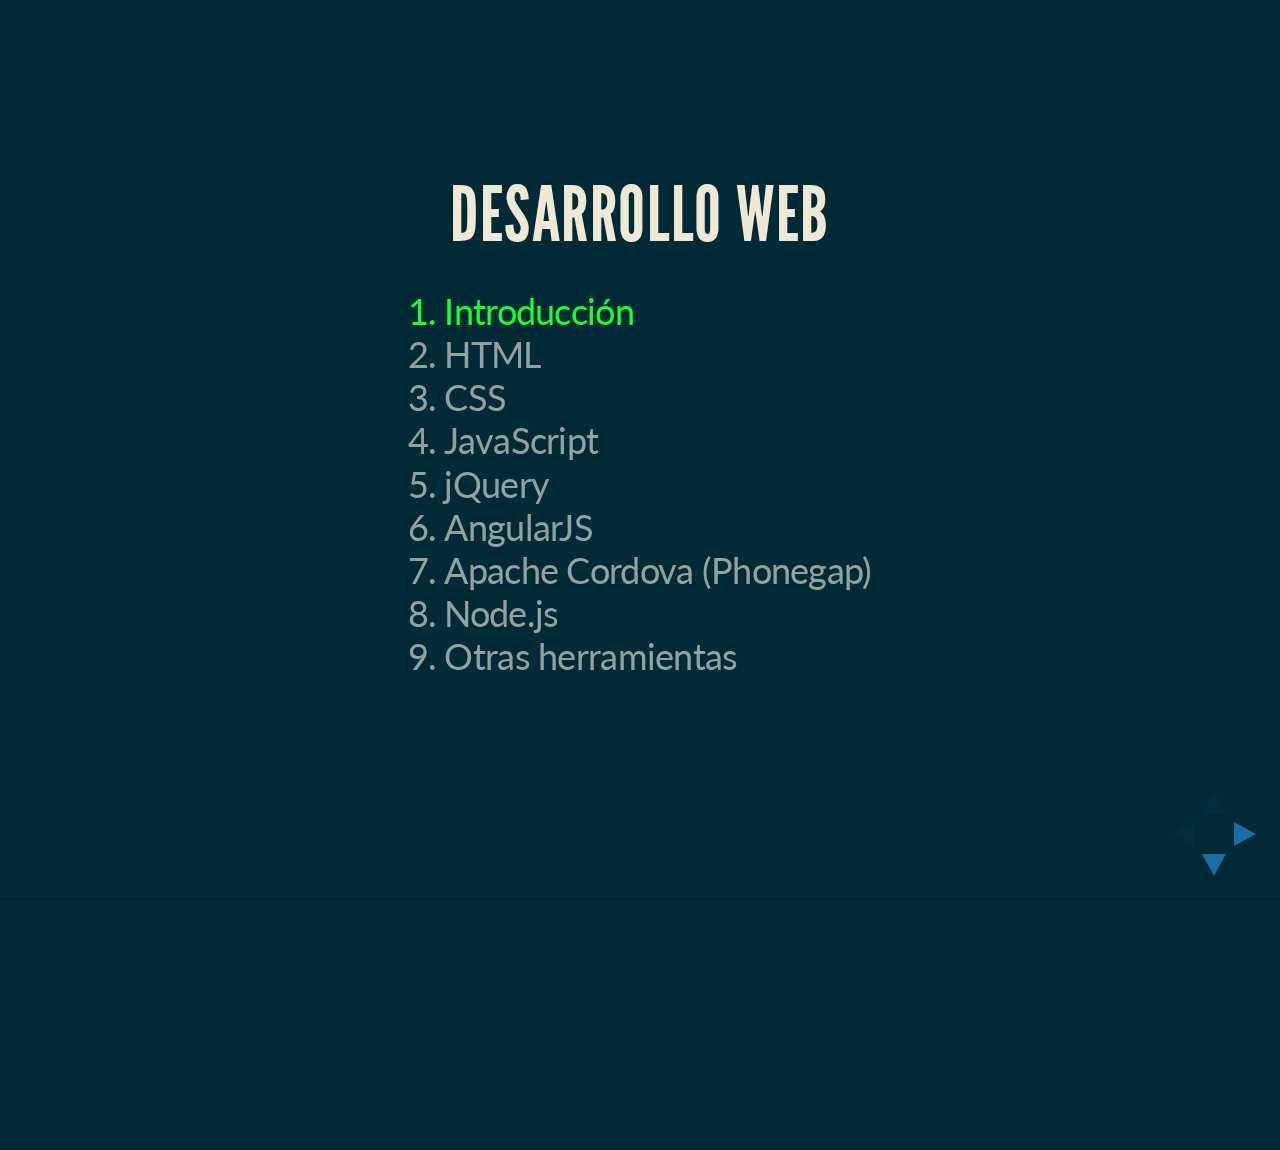
==== ppt/index.html @ 05250c0b "Commit inicial." ====
<!doctype html>
<html lang="en">

	<head>
		<meta charset="utf-8">

		<title>Desarrollo Web</title>

		<meta name="description" content="A framework for easily creating beautiful presentations using HTML">
		<meta name="author" content="Hakim El Hattab">

		<meta name="apple-mobile-Web-app-capable" content="yes" />
		<meta name="apple-mobile-Web-app-status-bar-style" content="black-translucent" />

		<meta name="viewport" content="width=device-width, initial-scale=1.0, maximum-scale=1.0, user-scalable=no">

		<link rel="stylesheet" href="css/reveal.min.css">
		<link rel="stylesheet" href="css/theme/moon.css" id="theme">

		<!-- For syntax highlighting -->
		<link rel="stylesheet" href="lib/css/zenburn.css">

		<link rel="stylesheet" href="css/main.css">
		<!-- If the query includes 'print-pdf', include the PDF print sheet -->
		<script>
			if( window.location.search.match( /print-pdf/gi ) ) {
				var link = document.createElement( 'link' );
				link.rel = 'stylesheet';
				link.type = 'text/css';
				link.href = 'css/print/pdf.css';
				document.getElementsByTagName( 'head' )[0].appendChild( link );
			}
		</script>

		<!--[if lt IE 9]>
		<script src="lib/js/html5shiv.js"></script>
		<![endif]-->
	</head>

	<body>

		<div class="reveal">

			<!-- Any section element inside of this container is displayed as a slide -->
			<div class="slides">
				<section>
					<section>
						<h2>Desarrollo Web</h2>
						<ol>
							<li class="green">Introducción</li>
							<li>HTML</li>
							<li>CSS</li>
							<li>JavaScript</li>
							<li>jQuery</li>
							<li>AngularJS</li>
							<li>Apache Cordova (Phonegap)</li>
							<li>Node.js</li>
							<li>Otras herramientas</li>
						</ol>
					</section>

					<section>
						<h2>Introducción</h2>

						<div class="diagram">
							<div class="diagram-left">
								<div class="row fragment roll-in" data-fragment-index="0">
									<h3 class="vertical-center" style="width: 30%; float: left;">FrontEnd</h3>

									<div class="row-container" style="width: 70%;">
										<img src="img/html.png">
										<span class="vertical-center">+</span> 
										<img src="img/css.png">
										<span class="vertical-center">+</span>
										<img src="img/javascript.png">
									</div>
								</div>

								<div class="row fragment roll-in" data-fragment-index="2">
									<div class="row-container" style="width: 100%;">
										<span class="vertical-center separator">
											Comunicación HTTP
										</span>
									</div>
								</div>

								<div class="row double fragment roll-in" data-fragment-index="1">
									<h3 class="vertical-center" style="width: 30%; float: left;">BackEnd</h3>

									<div style="width: 70%; height: 100%; float: left;">
										<div class="row-container">
											<img src="img/php.png">
											<span class="vertical-center">+</span> 
											<img src="img/java.png">
											<span class="vertical-center">+</span> 
											<img src="img/net.png">
										</div>

										<div class="row-container">
											<img src="img/mysql.png">
											<span class="vertical-center">+</span> 
											<img src="img/oracle.png">
											<span class="vertical-center">+</span> 
											<img src="img/sqlserver.png">
										</div>
									</div>
								</div>
							</div>
						</div>
					</section>
				</section>

				<section>
					<section>
						<h2>Desarrollo Web</h2>
						<ol>
							<li>Introducción</li>
							<li class="green">HTML</li>
							<li>CSS</li>
							<li>JavaScript</li>
							<li>jQuery</li>
							<li>AngularJS</li>
							<li>Apache Cordova (Phonegap)</li>
							<li>Node.js</li>
							<li>Otras herramientas</li>
						</ol>
					</section>

					<section>
						<img src="img/html.png" alt="HTML">
					</section>

					<section>
						<h2>HTML</h2>

						<p>Es la estructura de la página Web.</p>
						
						<pre>
							<code data-trim style="font-size: 18px; margin-top: 20px;">
&lt;!DOCTYPE html>
&lt;html>
	&lt;head>
		&lt;title>Titulo de la página&lt;/title>
	&lt;/head>

	&lt;body>
		&lt;!-- Un comentario -->
		&lt;div>
			&lt;p>Un párrafo.&lt;p>
		&lt;/div>
	&lt;/body>
&lt;/html>
							</code>
						</pre>
					</section>
				</section>

				<section>
					<section>
						<h2>Desarrollo Web</h2>
						<ol>
							<li>Introducción</li>
							<li>HTML</li>
							<li class="green">CSS</li>
							<li>JavaScript</li>
							<li>jQuery</li>
							<li>AngularJS</li>
							<li>Apache Cordova (Phonegap)</li>
							<li>Node.js</li>
							<li>Otras herramientas</li>
						</ol>
					</section>

					<section>
						<img src="img/css.png" alt="HTML">
					</section>
				</section>

				<section>
					<section>
						<h2>Desarrollo Web</h2>
						<ol>
							<li>Introducción</li>
							<li>HTML</li>
							<li>CSS</li>
							<li class="green">JavaScript</li>
							<li>jQuery</li>
							<li>AngularJS</li>
							<li>Apache Cordova (Phonegap)</li>
							<li>Node.js</li>
							<li>Otras herramientas</li>
						</ol>
					</section>

					<section>
						<img src="img/javascript.png" alt="HTML">
					</section>
				</section>

				<section>
					<section>
						<h2>Desarrollo Web</h2>
						<ol>
							<li>Introducción</li>
							<li>HTML</li>
							<li>CSS</li>
							<li>JavaScript</li>
							<li class="green">jQuery</li>
							<li>AngularJS</li>
							<li>Apache Cordova (Phonegap)</li>
							<li>Node.js</li>
							<li>Otras herramientas</li>
						</ol>
					</section>

					<section>
						<img src="img/jquery.png" alt="HTML">
						<hr />
						<a href="http://www.jquery.com">http://www.jquery.com</a>
					</section>
				</section>

				<section>
					<section>
						<h2>Desarrollo Web</h2>
						<ol>
							<li>Introducción</li>
							<li>HTML</li>
							<li>CSS</li>
							<li>JavaScript</li>
							<li>jQuery</li>
							<li class="green">AngularJS</li>
							<li>Apache Cordova (Phonegap)</li>
							<li>Node.js</li>
							<li>Otras herramientas</li>
						</ol>
					</section>

					<section>
						<img src="img/angularjs.png" alt="HTML">
						<hr />
						<a href="http://www.angularjs.org">http://www.angularjs.org</a>
					</section>
				</section>

				<section>
					<section>
						<h2>Desarrollo Web</h2>
						<ol>
							<li>Introducción</li>
							<li>HTML</li>
							<li>CSS</li>
							<li>JavaScript</li>
							<li>jQuery</li>
							<li>AngularJS</li>
							<li class="green">Apache Cordova (Phonegap)</li>
							<li>Node.js</li>
							<li>Otras herramientas</li>
						</ol>
					</section>

					<section>
						<img src="img/cordova.png" alt="HTML">
						<hr />
						<a href="http://cordova.apache.org">http://cordova.apache.org</a>
					</section>
				</section>

				<section>
					<section>
						<h2>Desarrollo Web</h2>
						<ol>
							<li>Introducción</li>
							<li>HTML</li>
							<li>CSS</li>
							<li>JavaScript</li>
							<li>jQuery</li>
							<li>AngularJS</li>
							<li>Apache Cordova (Phonegap)</li>
							<li class="green">Node.js</li>
							<li>Otras herramientas</li>
						</ol>
					</section>

					<section>
						<img src="img/nodejs.png" alt="Node.js">
						<hr />
						<a href="http://www.nodejs.org">http://www.nodejs.org</a>
					</section>
				</section>

				<section>
					<section>
						<h2>Desarrollo Web</h2>
						<ol>
							<li>Introducción</li>
							<li>HTML</li>
							<li>CSS</li>
							<li>JavaScript</li>
							<li>jQuery</li>
							<li>AngularJS</li>
							<li>Apache Cordova (Phonegap)</li>
							<li>Node.js</li>
							<li class="green">Otras herramientas</li>
						</ol>
					</section>

					<section>
						<img src="img/html.png" alt="HTML">
					</section>
				</section>



				<section>
					<h1>Reveal.js</h1>
					<h3>HTML Presentations Made Easy</h3>
					<p>
						<small>Created by <a href="http://hakim.se">Hakim El Hattab</a> / <a href="http://twitter.com/hakimel">@hakimel</a></small>
					</p>
				</section>

				<section>
					<h2>Heads Up</h2>
					<p>
						reveal.js is a framework for easily creating beautiful presentations using HTML. You'll need a browser with
						support for CSS 3D transforms to see it in its full glory.
					</p>

					<aside class="notes">
						Oh hey, these are some notes. They'll be hidden in your presentation, but you can see them if you open the speaker notes window (hit 's' on your keyboard).
					</aside>
				</section>

				<!-- Example of nested vertical slides -->
				<section>
					<section>
						<h2>Vertical Slides</h2>
						<p>
							Slides can be nested inside of other slides,
							try pressing <a href="#" class="navigate-down">down</a>.
						</p>
						<a href="#" class="image navigate-down">
							<img width="178" height="238" src="https://s3.amazonaws.com/hakim-static/reveal-js/arrow.png" alt="Down arrow">
						</a>
					</section>
					<section>
						<h2>Basement Level 1</h2>
						<p>Press down or up to navigate.</p>
					</section>
					<section>
						<h2>Basement Level 2</h2>
						<p>Cornify</p>
						<a class="test" href="http://cornify.com">
							<img width="280" height="326" src="https://s3.amazonaws.com/hakim-static/reveal-js/cornify.gif" alt="Unicorn">
						</a>
					</section>
					<section>
						<h2>Basement Level 3</h2>
						<p>That's it, time to go back up.</p>
						<a href="#/2" class="image">
							<img width="178" height="238" src="https://s3.amazonaws.com/hakim-static/reveal-js/arrow.png" alt="Up arrow" style="-Webkit-transform: rotate(180deg);">
						</a>
					</section>
				</section>

				<section>
					<h2>Slides</h2>
					<p>
						Not a coder? No problem. There's a fully-featured visual editor for authoring these, try it out at <a href="http://slid.es" target="_blank">http://slid.es</a>.
					</p>
				</section>

				<section>
					<h2>Point of View</h2>
					<p>
						Press <strong>ESC</strong> to enter the slide overview.
					</p>
					<p>
						Hold down alt and click on any element to zoom in on it using <a href="http://lab.hakim.se/zoom-js">zoom.js</a>. Alt + click anywhere to zoom back out.
					</p>
				</section>

				<section>
					<h2>Works in Mobile Safari</h2>
					<p>
						Try it out! You can swipe through the slides and pinch your way to the overview.
					</p>
				</section>

				<section>
					<h2>Marvelous Unordered List</h2>
					<ul>
						<li>No order here</li>
						<li>Or here</li>
						<li>Or here</li>
						<li>Or here</li>
					</ul>
				</section>

				<section>
					<h2>Fantastic Ordered List</h2>
					<ol>
						<li>One is smaller than...</li>
						<li>Two is smaller than...</li>
						<li>Three!</li>
					</ol>
				</section>

				<section data-markdown>
					<script type="text/template">
						## Markdown support

						For those of you who like that sort of thing. Instructions and a bit more info available [here](https://github.com/hakimel/reveal.js#markdown).

						```
						<section data-markdown>
						  ## Markdown support

						  For those of you who like that sort of thing.
						  Instructions and a bit more info available [here](https://github.com/hakimel/reveal.js#markdown).
						</section>
						```
					</script>
				</section>

				<section id="transitions">
					<h2>Transition Styles</h2>
					<p>
						You can select from different transitions, like: <br>
						<a href="?transition=cube#/transitions">Cube</a> -
						<a href="?transition=page#/transitions">Page</a> -
						<a href="?transition=concave#/transitions">Concave</a> -
						<a href="?transition=zoom#/transitions">Zoom</a> -
						<a href="?transition=linear#/transitions">Linear</a> -
						<a href="?transition=fade#/transitions">Fade</a> -
						<a href="?transition=none#/transitions">None</a> -
						<a href="?#/transitions">Default</a>
					</p>
				</section>

				<section id="themes">
					<h2>Themes</h2>
					<p>
						Reveal.js comes with a few themes built in: <br>
						<a href="?#/themes">Default</a> -
						<a href="?theme=sky#/themes">Sky</a> -
						<a href="?theme=beige#/themes">Beige</a> -
						<a href="?theme=simple#/themes">Simple</a> -
						<a href="?theme=serif#/themes">Serif</a> -
						<a href="?theme=night#/themes">Night</a> <br>
						<a href="?theme=moon#/themes">Moon</a> -
						<a href="?theme=solarized#/themes">Solarized</a>
					</p>
					<p>
						<small>
							* Theme demos are loaded after the presentation which leads to flicker. In production you should load your theme in the <code>&lt;head&gt;</code> using a <code>&lt;link&gt;</code>.
						</small>
					</p>
				</section>

				<section>
					<h2>Global State</h2>
					<p>
						Set <code>data-state="something"</code> on a slide and <code>"something"</code>
						will be added as a class to the document element when the slide is open. This lets you
						apply broader style changes, like switching the background.
					</p>
				</section>

				<section data-state="customevent">
					<h2>Custom Events</h2>
					<p>
						Additionally custom events can be triggered on a per slide basis by binding to the <code>data-state</code> name.
					</p>
					<pre><code data-trim contenteditable style="font-size: 18px; margin-top: 20px;">
Reveal.addEventListener( 'customevent', function() {
	console.log( '"customevent" has fired' );
} );
					</code></pre>
				</section>

				<section>
					<section data-background="#007777">
						<h2>Slide Backgrounds</h2>
						<p>
							Set <code>data-background="#007777"</code> on a slide to change the full page background to the given color. All CSS color formats are supported.
						</p>
						<a href="#" class="image navigate-down">
							<img width="178" height="238" src="https://s3.amazonaws.com/hakim-static/reveal-js/arrow.png" alt="Down arrow">
						</a>
					</section>
					<section data-background="https://s3.amazonaws.com/hakim-static/reveal-js/arrow.png">
						<h2>Image Backgrounds</h2>
						<pre><code>&lt;section data-background="image.png"&gt;</code></pre>
					</section>
					<section data-background="https://s3.amazonaws.com/hakim-static/reveal-js/arrow.png" data-background-repeat="repeat" data-background-size="100px">
						<h2>Repeated Image Backgrounds</h2>
						<pre><code style="word-wrap: break-word;">&lt;section data-background="image.png" data-background-repeat="repeat" data-background-size="100px"&gt;</code></pre>
					</section>
				</section>

				<section data-transition="linear" data-background="#4d7e65" data-background-transition="slide">
					<h2>Background Transitions</h2>
					<p>
						Pass reveal.js the <code>backgroundTransition: 'slide'</code> config argument to make backgrounds slide rather than fade.
					</p>
				</section>

				<section data-transition="linear" data-background="#8c4738" data-background-transition="slide">
					<h2>Background Transition Override</h2>
					<p>
						You can override background transitions per slide by using <code>data-background-transition="slide"</code>.
					</p>
				</section>

				<section>
					<h2>Clever Quotes</h2>
					<p>
						These guys come in two forms, inline: <q cite="http://searchservervirtualization.techtarget.com/definition/Our-Favorite-Technology-Quotations">
						&ldquo;The nice thing about standards is that there are so many to choose from&rdquo;</q> and block:
					</p>
					<blockquote cite="http://searchservervirtualization.techtarget.com/definition/Our-Favorite-Technology-Quotations">
						&ldquo;For years there has been a theory that millions of monkeys typing at random on millions of typewriters would
						reproduce the entire works of Shakespeare. The Internet has proven this theory to be untrue.&rdquo;
					</blockquote>
				</section>

				<section>
					<h2>Pretty Code</h2>
					<pre><code data-trim contenteditable>
function linkify( selector ) {
  if( supports3DTransforms ) {

    var nodes = document.querySelectorAll( selector );

    for( var i = 0, len = nodes.length; i &lt; len; i++ ) {
      var node = nodes[i];

      if( !node.className ) {
        node.className += ' roll';
      }
    }
  }
}
					</code></pre>
					<p>Courtesy of <a href="http://softwaremaniacs.org/soft/highlight/en/description/">highlight.js</a>.</p>
				</section>

				<section>
					<h2>Intergalactic Interconnections</h2>
					<p>
						You can link between slides internally,
						<a href="#/2/3">like this</a>.
					</p>
				</section>

				<section>
					<section id="fragments">
						<h2>Fragmented Views</h2>
						<p>Hit the next arrow...</p>
						<p class="fragment">... to step through ...</p>
						<ol>
							<li class="fragment"><code>any type</code></li>
							<li class="fragment"><em>of view</em></li>
							<li class="fragment"><strong>fragments</strong></li>
						</ol>

						<aside class="notes">
							This slide has fragments which are also stepped through in the notes window.
						</aside>
					</section>
					<section>
						<h2>Fragment Styles</h2>
						<p>There's a few styles of fragments, like:</p>
						<p class="fragment grow">grow</p>
						<p class="fragment shrink">shrink</p>
						<p class="fragment roll-in">roll-in</p>
						<p class="fragment fade-out">fade-out</p>
						<p class="fragment highlight-red">highlight-red</p>
						<p class="fragment highlight-green">highlight-green</p>
						<p class="fragment highlight-blue">highlight-blue</p>
						<p class="fragment current-visible">current-visible</p>
						<p class="fragment highlight-current-blue">highlight-current-blue</p>
					</section>
				</section>

				<section>
					<h2>Spectacular image!</h2>
					<a class="image" href="http://lab.hakim.se/meny/" target="_blank">
						<img width="320" height="299" src="http://s3.amazonaws.com/hakim-static/portfolio/images/meny.png" alt="Meny">
					</a>
				</section>

				<section>
					<h2>Export to PDF</h2>
					<p>Presentations can be <a href="https://github.com/hakimel/reveal.js#pdf-export">exported to PDF</a>, below is an example that's been uploaded to SlideShare.</p>
					<iframe id="slideshare" src="http://www.slideshare.net/slideshow/embed_code/13872948" width="455" height="356" style="margin:0;overflow:hidden;border:1px solid #CCC;border-width:1px 1px 0;margin-bottom:5px" allowfullscreen> </iframe>
					<script>
						document.getElementById('slideshare').attributeName = 'allowfullscreen';
					</script>
				</section>

				<section>
					<h2>Take a Moment</h2>
					<p>
						Press b or period on your keyboard to enter the 'paused' mode. This mode is helpful when you want to take distracting slides off the screen
						during a presentation.
					</p>
				</section>

				<section>
					<h2>Stellar Links</h2>
					<ul>
						<li><a href="http://slid.es">Try the online editor</a></li>
						<li><a href="https://github.com/hakimel/reveal.js">Source code on GitHub</a></li>
						<li><a href="http://twitter.com/hakimel">Follow me on Twitter</a></li>
					</ul>
				</section>

				<section>
					<h1>THE END</h1>
					<h3>BY Hakim El Hattab / hakim.se</h3>
				</section>

			</div>

		</div>

		<script src="lib/js/head.min.js"></script>
		<script src="js/reveal.min.js"></script>

		<script>

			// Full list of configuration options available here:
			// https://github.com/hakimel/reveal.js#configuration
			Reveal.initialize({
				controls: true,
				progress: true,
				history: true,
				center: true,

				theme: Reveal.getQueryHash().theme, // available themes are in /css/theme
				transition: Reveal.getQueryHash().transition || 'default', // default/cube/page/concave/zoom/linear/fade/none

				// Parallax scrolling
				// parallaxBackgroundImage: 'https://s3.amazonaws.com/hakim-static/reveal-js/reveal-parallax-1.jpg',
				// parallaxBackgroundSize: '2100px 900px',

				// Optional libraries used to extend on reveal.js
				dependencies: [
					{ src: 'lib/js/classList.js', condition: function() { return !document.body.classList; } },
					{ src: 'plugin/markdown/marked.js', condition: function() { return !!document.querySelector( '[data-markdown]' ); } },
					{ src: 'plugin/markdown/markdown.js', condition: function() { return !!document.querySelector( '[data-markdown]' ); } },
					{ src: 'plugin/highlight/highlight.js', async: true, callback: function() { hljs.initHighlightingOnLoad(); } },
					{ src: 'plugin/zoom-js/zoom.js', async: true, condition: function() { return !!document.body.classList; } },
					{ src: 'plugin/notes/notes.js', async: true, condition: function() { return !!document.body.classList; } }
				]
			});

		</script>

	</body>
</html>
---- ppt/css/theme/moon.css ----
@import url(https://fonts.googleapis.com/css?family=Lato:400,700,400italic,700italic);
/**
 * Solarized Dark theme for reveal.js.
 * Author: Achim Staebler
 */
@font-face {
  font-family: 'League Gothic';
  src: url("../../lib/font/league_gothic-webfont.eot");
  src: url("../../lib/font/league_gothic-webfont.eot?#iefix") format("embedded-opentype"), url("../../lib/font/league_gothic-webfont.woff") format("woff"), url("../../lib/font/league_gothic-webfont.ttf") format("truetype"), url("../../lib/font/league_gothic-webfont.svg#LeagueGothicRegular") format("svg");
  font-weight: normal;
  font-style: normal; }

/**
 * Solarized colors by Ethan Schoonover
 */
html * {
  color-profile: sRGB;
  rendering-intent: auto; }

/*********************************************
 * GLOBAL STYLES
 *********************************************/
body {
  background: #002b36;
  background-color: #002b36; }

.reveal {
  font-family: "Lato", sans-serif;
  font-size: 36px;
  font-weight: normal;
  letter-spacing: -0.02em;
  color: #93a1a1; }

::selection {
  color: white;
  background: #d33682;
  text-shadow: none; }

/*********************************************
 * HEADERS
 *********************************************/
.reveal h1,
.reveal h2,
.reveal h3,
.reveal h4,
.reveal h5,
.reveal h6 {
  margin: 0 0 20px 0;
  color: #eee8d5;
  font-family: "League Gothic", Impact, sans-serif;
  line-height: 0.9em;
  letter-spacing: 0.02em;
  text-transform: uppercase;
  text-shadow: none; }

.reveal h1 {
  text-shadow: 0px 0px 6px rgba(0, 0, 0, 0.2); }

/*********************************************
 * LINKS
 *********************************************/
.reveal a:not(.image) {
  color: #268bd2;
  text-decoration: none;
  -webkit-transition: color .15s ease;
  -moz-transition: color .15s ease;
  -ms-transition: color .15s ease;
  -o-transition: color .15s ease;
  transition: color .15s ease; }

.reveal a:not(.image):hover {
  color: #78b9e6;
  text-shadow: none;
  border: none; }

.reveal .roll span:after {
  color: #fff;
  background: #1a6091; }

/*********************************************
 * IMAGES
 *********************************************/
.reveal section img {
  margin: 15px 0px;
  background: rgba(255, 255, 255, 0.12);
  border: 4px solid #93a1a1;
  box-shadow: 0 0 10px rgba(0, 0, 0, 0.15);
  -webkit-transition: all .2s linear;
  -moz-transition: all .2s linear;
  -ms-transition: all .2s linear;
  -o-transition: all .2s linear;
  transition: all .2s linear; }

.reveal a:hover img {
  background: rgba(255, 255, 255, 0.2);
  border-color: #268bd2;
  box-shadow: 0 0 20px rgba(0, 0, 0, 0.55); }

/*********************************************
 * NAVIGATION CONTROLS
 *********************************************/
.reveal .controls div.navigate-left,
.reveal .controls div.navigate-left.enabled {
  border-right-color: #268bd2; }

.reveal .controls div.navigate-right,
.reveal .controls div.navigate-right.enabled {
  border-left-color: #268bd2; }

.reveal .controls div.navigate-up,
.reveal .controls div.navigate-up.enabled {
  border-bottom-color: #268bd2; }

.reveal .controls div.navigate-down,
.reveal .controls div.navigate-down.enabled {
  border-top-color: #268bd2; }

.reveal .controls div.navigate-left.enabled:hover {
  border-right-color: #78b9e6; }

.reveal .controls div.navigate-right.enabled:hover {
  border-left-color: #78b9e6; }

.reveal .controls div.navigate-up.enabled:hover {
  border-bottom-color: #78b9e6; }

.reveal .controls div.navigate-down.enabled:hover {
  border-top-color: #78b9e6; }

/*********************************************
 * PROGRESS BAR
 *********************************************/
.reveal .progress {
  background: rgba(0, 0, 0, 0.2); }

.reveal .progress span {
  background: #268bd2;
  -webkit-transition: width 800ms cubic-bezier(0.26, 0.86, 0.44, 0.985);
  -moz-transition: width 800ms cubic-bezier(0.26, 0.86, 0.44, 0.985);
  -ms-transition: width 800ms cubic-bezier(0.26, 0.86, 0.44, 0.985);
  -o-transition: width 800ms cubic-bezier(0.26, 0.86, 0.44, 0.985);
  transition: width 800ms cubic-bezier(0.26, 0.86, 0.44, 0.985); }

/*********************************************
 * SLIDE NUMBER
 *********************************************/
.reveal .slide-number {
  color: #268bd2; }
---- ppt/lib/css/zenburn.css ----
/*

Zenburn style from voldmar.ru (c) Vladimir Epifanov <voldmar@voldmar.ru>
based on dark.css by Ivan Sagalaev

*/

pre code {
  display: block; padding: 0.5em;
  background: #3F3F3F;
  color: #DCDCDC;
}

pre .keyword,
pre .tag,
pre .css .class,
pre .css .id,
pre .lisp .title,
pre .nginx .title,
pre .request,
pre .status,
pre .clojure .attribute {
  color: #E3CEAB;
}

pre .django .template_tag,
pre .django .variable,
pre .django .filter .argument {
  color: #DCDCDC;
}

pre .number,
pre .date {
  color: #8CD0D3;
}

pre .dos .envvar,
pre .dos .stream,
pre .variable,
pre .apache .sqbracket {
  color: #EFDCBC;
}

pre .dos .flow,
pre .diff .change,
pre .python .exception,
pre .python .built_in,
pre .literal,
pre .tex .special {
  color: #EFEFAF;
}

pre .diff .chunk,
pre .subst {
  color: #8F8F8F;
}

pre .dos .keyword,
pre .python .decorator,
pre .title,
pre .haskell .type,
pre .diff .header,
pre .ruby .class .parent,
pre .apache .tag,
pre .nginx .built_in,
pre .tex .command,
pre .prompt {
    color: #efef8f;
}

pre .dos .winutils,
pre .ruby .symbol,
pre .ruby .symbol .string,
pre .ruby .string {
  color: #DCA3A3;
}

pre .diff .deletion,
pre .string,
pre .tag .value,
pre .preprocessor,
pre .built_in,
pre .sql .aggregate,
pre .javadoc,
pre .smalltalk .class,
pre .smalltalk .localvars,
pre .smalltalk .array,
pre .css .rules .value,
pre .attr_selector,
pre .pseudo,
pre .apache .cbracket,
pre .tex .formula {
  color: #CC9393;
}

pre .shebang,
pre .diff .addition,
pre .comment,
pre .java .annotation,
pre .template_comment,
pre .pi,
pre .doctype {
  color: #7F9F7F;
}

pre .coffeescript .javascript,
pre .javascript .xml,
pre .tex .formula,
pre .xml .javascript,
pre .xml .vbscript,
pre .xml .css,
pre .xml .cdata {
  opacity: 0.5;
}
---- ppt/css/main.css ----
.reveal section h2 {
  padding-bottom: 20px;
}

.red {
  color: #ff2c2d
}
.green {
  color: #17ff2e;
}
.blue {
  color: #1b91ff;
}

.reveal section img {
  background: 0;
  border: 0;
  box-shadow: 0 0 0;
  -webkit-transition: all .2s linear;
  -moz-transition: all .2s linear;
  -ms-transition: all .2s linear;
  -o-transition: all .2s linear;
  transition: all .2s linear;
}

.vertical-center {
  height: auto !important;
  position: relative;
  top: 50%;
  transform: translateY(-50%);
  -webkit-transform: translateY(-50%);
}

.diagram {
  width: 100%;
  height: 600px;
}

.diagram > * {
  height: 100%;
  float: left;
}

.diagram-left {
  width: 100%;
}

.row {
  height: 20%;
  padding: 1.5% 0 !important;
  clear: both;
}

.row.double {
  height: 40%;
}

.row-container {
  width: 100%;
  height: 100%;
  display: inline-block;
}

.row.double .row-container {
  height: 50%;
}

.row-container > * {
  height: 100%;
  float: left;
}

.row-container:last-child {
  float: none;
}

.row * {
  margin: 0 !important;
}

.row span {
  padding: 0 25px;
}

.row-container .separator {
  width: 100%;
  padding: 15px 0;
  border-top: 3px dashed white;
  border-bottom: 3px dashed white;
}

.diagram-right {
  width: 40%;
}
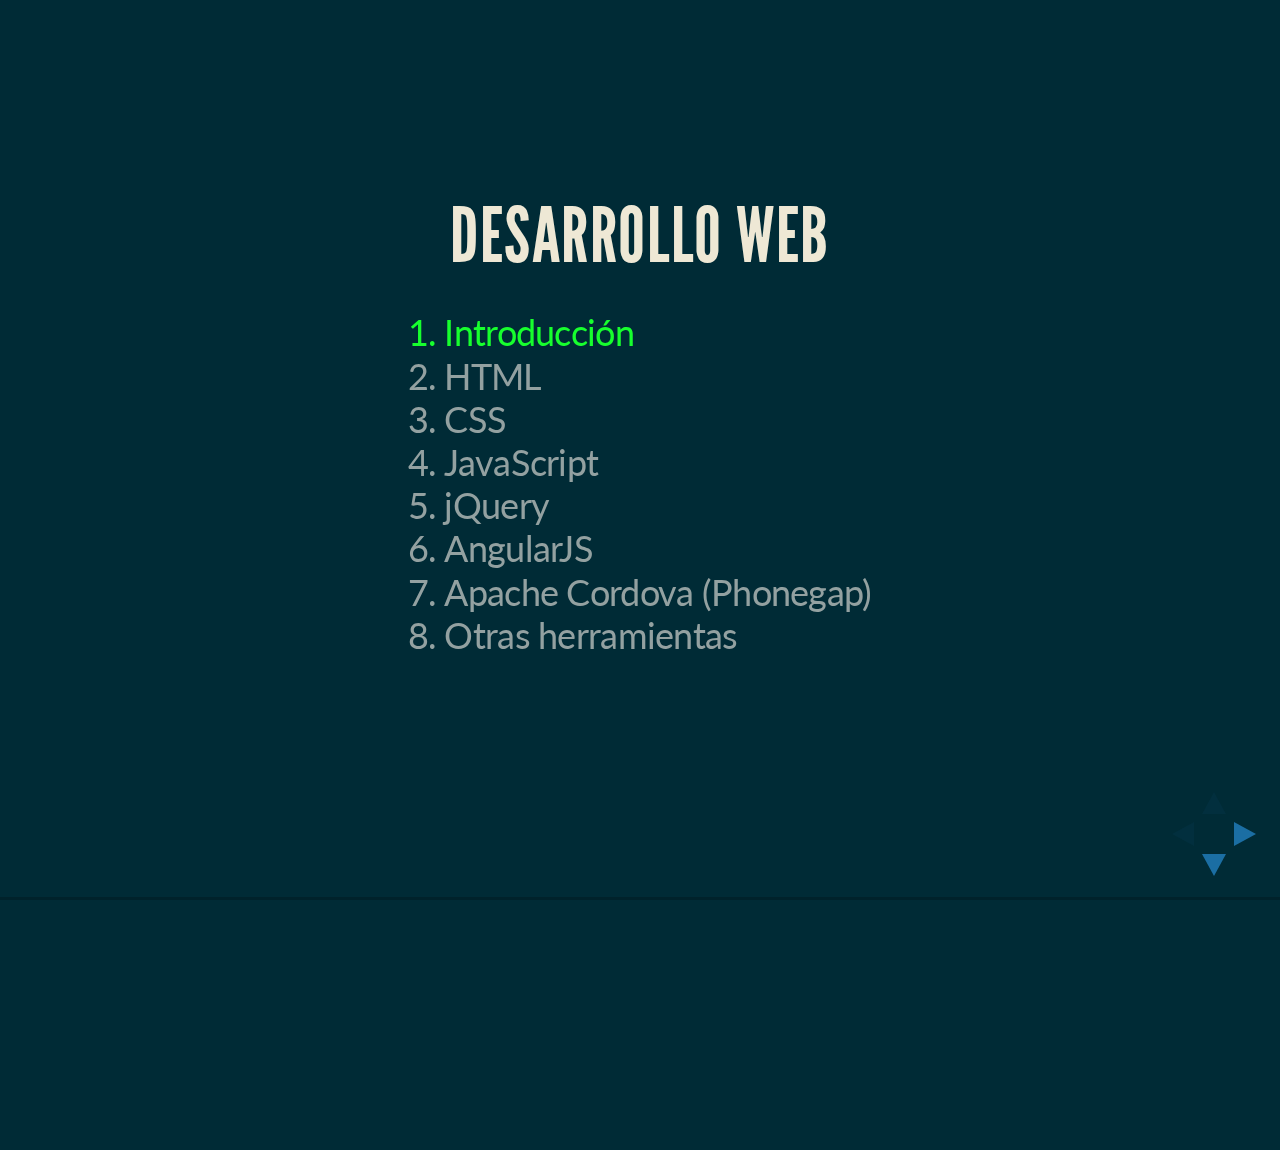
==== commit e5a73be6: "Actualizada la presentación, agregados slides en HTML / CSS / JS." ====
--- a/ppt/index.html
+++ b/ppt/index.html
@@ -54,7 +54,6 @@
 							<li>jQuery</li>
 							<li>AngularJS</li>
 							<li>Apache Cordova (Phonegap)</li>
-							<li>Node.js</li>
 							<li>Otras herramientas</li>
 						</ol>
 					</section>
@@ -121,7 +120,6 @@
 							<li>jQuery</li>
 							<li>AngularJS</li>
 							<li>Apache Cordova (Phonegap)</li>
-							<li>Node.js</li>
 							<li>Otras herramientas</li>
 						</ol>
 					</section>
@@ -152,6 +150,8 @@
 &lt;/html>
 							</code>
 						</pre>
+
+						<a href="http://localhost:5001/html/" target="_blank">DEMO</a>
 					</section>
 				</section>
 
@@ -166,7 +166,6 @@
 							<li>jQuery</li>
 							<li>AngularJS</li>
 							<li>Apache Cordova (Phonegap)</li>
-							<li>Node.js</li>
 							<li>Otras herramientas</li>
 						</ol>
 					</section>
@@ -174,6 +173,50 @@
 					<section>
 						<img src="img/css.png" alt="HTML">
 					</section>
+
+					<section>
+						<h2>CSS</h2>
+
+						<p>Se utiliza para describir el aspecto y el formato de la página web.</p>
+						
+						<pre>
+							<code data-trim style="font-size: 18px; margin-top: 20px;">
+#resultados {
+	border: 2px solid black;
+}
+
+#resultados th {
+	color: red;
+}
+
+.highlight {
+	font-size: 30px;
+}
+
+button {
+	background-color: #66FF44;
+}
+							</code>
+						</pre>
+
+						<a href="http://localhost:5001/css_basico/" target="_blank">DEMO</a>
+					</section>
+
+					<section>
+						<h2>CSS</h2>
+
+						<p>Existen librerías y frameworks que ya tienen un CSS facilitandonos el tener que crear uno de cero.</p>
+						
+						<div>
+							<img src="img/bootstrap.png" alt="Bootstrap">
+						</div>
+
+						<div style="margin-bottom: 40px;">
+							<a href="http://getbootstrap.com/" target="_blank">http://getbootstrap.com/</a>
+						</div>
+
+						<a href="http://localhost:5001/css/" target="_blank">DEMO</a>
+					</section>
 				</section>
 
 				<section>
@@ -187,7 +230,6 @@
 							<li>jQuery</li>
 							<li>AngularJS</li>
 							<li>Apache Cordova (Phonegap)</li>
-							<li>Node.js</li>
 							<li>Otras herramientas</li>
 						</ol>
 					</section>
@@ -195,6 +237,45 @@
 					<section>
 						<img src="img/javascript.png" alt="HTML">
 					</section>
+
+					<section>
+						<h1>JavaScript <> Java</h1>
+					</section>
+
+					<section>
+						<h2>JavaScript</h2>
+
+						<p style="margin-bottom: 50px;">Es un lenguaje de programación interpretado mayormente utilizado para hacer las páginas web dinámicas.</p>
+
+						<ul>
+							<li class="fragment roll-in">Es débilmente tipado.</li>
+							<li class="fragment roll-in">Es tipado dinámico.</li>
+							<li class="fragment roll-in">Basado en prototipos.</li>
+							<li class="fragment roll-in">Evaluación en tiempo de ejecución.</li>
+							<li class="fragment roll-in">Funciones de primera clase.</li>
+						</ul>
+					</section>
+
+					<section>
+						<h2>JavaScript</h2>
+
+						<p>Se utiliza para describir el aspecto y el formato de la página web.</p>
+						
+						<pre>
+							<code data-trim style="font-size: 18px; margin-top: 20px;">
+var resultado;
+
+function factorial(n) {
+    if (n === 0) {
+        return 1;
+    }
+    return n * factorial(n - 1);
+}
+
+resultado = factorial(5);
+							</code>
+						</pre>
+					</section>
 				</section>
 
 				<section>
@@ -208,7 +289,6 @@
 							<li class="green">jQuery</li>
 							<li>AngularJS</li>
 							<li>Apache Cordova (Phonegap)</li>
-							<li>Node.js</li>
 							<li>Otras herramientas</li>
 						</ol>
 					</section>
@@ -231,7 +311,6 @@
 							<li>jQuery</li>
 							<li class="green">AngularJS</li>
 							<li>Apache Cordova (Phonegap)</li>
-							<li>Node.js</li>
 							<li>Otras herramientas</li>
 						</ol>
 					</section>
@@ -254,7 +333,6 @@
 							<li>jQuery</li>
 							<li>AngularJS</li>
 							<li class="green">Apache Cordova (Phonegap)</li>
-							<li>Node.js</li>
 							<li>Otras herramientas</li>
 						</ol>
 					</section>
@@ -277,30 +355,6 @@
 							<li>jQuery</li>
 							<li>AngularJS</li>
 							<li>Apache Cordova (Phonegap)</li>
-							<li class="green">Node.js</li>
-							<li>Otras herramientas</li>
-						</ol>
-					</section>
-
-					<section>
-						<img src="img/nodejs.png" alt="Node.js">
-						<hr />
-						<a href="http://www.nodejs.org">http://www.nodejs.org</a>
-					</section>
-				</section>
-
-				<section>
-					<section>
-						<h2>Desarrollo Web</h2>
-						<ol>
-							<li>Introducción</li>
-							<li>HTML</li>
-							<li>CSS</li>
-							<li>JavaScript</li>
-							<li>jQuery</li>
-							<li>AngularJS</li>
-							<li>Apache Cordova (Phonegap)</li>
-							<li>Node.js</li>
 							<li class="green">Otras herramientas</li>
 						</ol>
 					</section>
@@ -310,319 +364,13 @@
 					</section>
 				</section>
 
-
-
-				<section>
-					<h1>Reveal.js</h1>
-					<h3>HTML Presentations Made Easy</h3>
-					<p>
-						<small>Created by <a href="http://hakim.se">Hakim El Hattab</a> / <a href="http://twitter.com/hakimel">@hakimel</a></small>
-					</p>
-				</section>
-
-				<section>
-					<h2>Heads Up</h2>
-					<p>
-						reveal.js is a framework for easily creating beautiful presentations using HTML. You'll need a browser with
-						support for CSS 3D transforms to see it in its full glory.
-					</p>
-
-					<aside class="notes">
-						Oh hey, these are some notes. They'll be hidden in your presentation, but you can see them if you open the speaker notes window (hit 's' on your keyboard).
-					</aside>
-				</section>
-
-				<!-- Example of nested vertical slides -->
-				<section>
-					<section>
-						<h2>Vertical Slides</h2>
-						<p>
-							Slides can be nested inside of other slides,
-							try pressing <a href="#" class="navigate-down">down</a>.
-						</p>
-						<a href="#" class="image navigate-down">
-							<img width="178" height="238" src="https://s3.amazonaws.com/hakim-static/reveal-js/arrow.png" alt="Down arrow">
-						</a>
-					</section>
-					<section>
-						<h2>Basement Level 1</h2>
-						<p>Press down or up to navigate.</p>
-					</section>
-					<section>
-						<h2>Basement Level 2</h2>
-						<p>Cornify</p>
-						<a class="test" href="http://cornify.com">
-							<img width="280" height="326" src="https://s3.amazonaws.com/hakim-static/reveal-js/cornify.gif" alt="Unicorn">
-						</a>
-					</section>
-					<section>
-						<h2>Basement Level 3</h2>
-						<p>That's it, time to go back up.</p>
-						<a href="#/2" class="image">
-							<img width="178" height="238" src="https://s3.amazonaws.com/hakim-static/reveal-js/arrow.png" alt="Up arrow" style="-Webkit-transform: rotate(180deg);">
-						</a>
-					</section>
-				</section>
-
-				<section>
-					<h2>Slides</h2>
-					<p>
-						Not a coder? No problem. There's a fully-featured visual editor for authoring these, try it out at <a href="http://slid.es" target="_blank">http://slid.es</a>.
-					</p>
-				</section>
-
-				<section>
-					<h2>Point of View</h2>
-					<p>
-						Press <strong>ESC</strong> to enter the slide overview.
-					</p>
-					<p>
-						Hold down alt and click on any element to zoom in on it using <a href="http://lab.hakim.se/zoom-js">zoom.js</a>. Alt + click anywhere to zoom back out.
-					</p>
-				</section>
-
-				<section>
-					<h2>Works in Mobile Safari</h2>
-					<p>
-						Try it out! You can swipe through the slides and pinch your way to the overview.
-					</p>
-				</section>
-
-				<section>
-					<h2>Marvelous Unordered List</h2>
-					<ul>
-						<li>No order here</li>
-						<li>Or here</li>
-						<li>Or here</li>
-						<li>Or here</li>
-					</ul>
-				</section>
-
-				<section>
-					<h2>Fantastic Ordered List</h2>
-					<ol>
-						<li>One is smaller than...</li>
-						<li>Two is smaller than...</li>
-						<li>Three!</li>
-					</ol>
-				</section>
-
-				<section data-markdown>
-					<script type="text/template">
-						## Markdown support
-
-						For those of you who like that sort of thing. Instructions and a bit more info available [here](https://github.com/hakimel/reveal.js#markdown).
-
-						```
-						<section data-markdown>
-						  ## Markdown support
-
-						  For those of you who like that sort of thing.
-						  Instructions and a bit more info available [here](https://github.com/hakimel/reveal.js#markdown).
-						</section>
-						```
-					</script>
-				</section>
-
-				<section id="transitions">
-					<h2>Transition Styles</h2>
-					<p>
-						You can select from different transitions, like: <br>
-						<a href="?transition=cube#/transitions">Cube</a> -
-						<a href="?transition=page#/transitions">Page</a> -
-						<a href="?transition=concave#/transitions">Concave</a> -
-						<a href="?transition=zoom#/transitions">Zoom</a> -
-						<a href="?transition=linear#/transitions">Linear</a> -
-						<a href="?transition=fade#/transitions">Fade</a> -
-						<a href="?transition=none#/transitions">None</a> -
-						<a href="?#/transitions">Default</a>
-					</p>
-				</section>
-
-				<section id="themes">
-					<h2>Themes</h2>
-					<p>
-						Reveal.js comes with a few themes built in: <br>
-						<a href="?#/themes">Default</a> -
-						<a href="?theme=sky#/themes">Sky</a> -
-						<a href="?theme=beige#/themes">Beige</a> -
-						<a href="?theme=simple#/themes">Simple</a> -
-						<a href="?theme=serif#/themes">Serif</a> -
-						<a href="?theme=night#/themes">Night</a> <br>
-						<a href="?theme=moon#/themes">Moon</a> -
-						<a href="?theme=solarized#/themes">Solarized</a>
-					</p>
-					<p>
-						<small>
-							* Theme demos are loaded after the presentation which leads to flicker. In production you should load your theme in the <code>&lt;head&gt;</code> using a <code>&lt;link&gt;</code>.
-						</small>
-					</p>
-				</section>
-
-				<section>
-					<h2>Global State</h2>
-					<p>
-						Set <code>data-state="something"</code> on a slide and <code>"something"</code>
-						will be added as a class to the document element when the slide is open. This lets you
-						apply broader style changes, like switching the background.
-					</p>
-				</section>
-
-				<section data-state="customevent">
-					<h2>Custom Events</h2>
-					<p>
-						Additionally custom events can be triggered on a per slide basis by binding to the <code>data-state</code> name.
-					</p>
-					<pre><code data-trim contenteditable style="font-size: 18px; margin-top: 20px;">
-Reveal.addEventListener( 'customevent', function() {
-	console.log( '"customevent" has fired' );
-} );
-					</code></pre>
-				</section>
-
-				<section>
-					<section data-background="#007777">
-						<h2>Slide Backgrounds</h2>
-						<p>
-							Set <code>data-background="#007777"</code> on a slide to change the full page background to the given color. All CSS color formats are supported.
-						</p>
-						<a href="#" class="image navigate-down">
-							<img width="178" height="238" src="https://s3.amazonaws.com/hakim-static/reveal-js/arrow.png" alt="Down arrow">
-						</a>
-					</section>
-					<section data-background="https://s3.amazonaws.com/hakim-static/reveal-js/arrow.png">
-						<h2>Image Backgrounds</h2>
-						<pre><code>&lt;section data-background="image.png"&gt;</code></pre>
-					</section>
-					<section data-background="https://s3.amazonaws.com/hakim-static/reveal-js/arrow.png" data-background-repeat="repeat" data-background-size="100px">
-						<h2>Repeated Image Backgrounds</h2>
-						<pre><code style="word-wrap: break-word;">&lt;section data-background="image.png" data-background-repeat="repeat" data-background-size="100px"&gt;</code></pre>
-					</section>
-				</section>
-
-				<section data-transition="linear" data-background="#4d7e65" data-background-transition="slide">
-					<h2>Background Transitions</h2>
-					<p>
-						Pass reveal.js the <code>backgroundTransition: 'slide'</code> config argument to make backgrounds slide rather than fade.
-					</p>
-				</section>
-
-				<section data-transition="linear" data-background="#8c4738" data-background-transition="slide">
-					<h2>Background Transition Override</h2>
-					<p>
-						You can override background transitions per slide by using <code>data-background-transition="slide"</code>.
-					</p>
-				</section>
-
-				<section>
-					<h2>Clever Quotes</h2>
-					<p>
-						These guys come in two forms, inline: <q cite="http://searchservervirtualization.techtarget.com/definition/Our-Favorite-Technology-Quotations">
-						&ldquo;The nice thing about standards is that there are so many to choose from&rdquo;</q> and block:
-					</p>
-					<blockquote cite="http://searchservervirtualization.techtarget.com/definition/Our-Favorite-Technology-Quotations">
-						&ldquo;For years there has been a theory that millions of monkeys typing at random on millions of typewriters would
-						reproduce the entire works of Shakespeare. The Internet has proven this theory to be untrue.&rdquo;
-					</blockquote>
-				</section>
-
-				<section>
-					<h2>Pretty Code</h2>
-					<pre><code data-trim contenteditable>
-function linkify( selector ) {
-  if( supports3DTransforms ) {
-
-    var nodes = document.querySelectorAll( selector );
-
-    for( var i = 0, len = nodes.length; i &lt; len; i++ ) {
-      var node = nodes[i];
-
-      if( !node.className ) {
-        node.className += ' roll';
-      }
-    }
-  }
-}
-					</code></pre>
-					<p>Courtesy of <a href="http://softwaremaniacs.org/soft/highlight/en/description/">highlight.js</a>.</p>
-				</section>
-
-				<section>
-					<h2>Intergalactic Interconnections</h2>
-					<p>
-						You can link between slides internally,
-						<a href="#/2/3">like this</a>.
-					</p>
-				</section>
-
-				<section>
-					<section id="fragments">
-						<h2>Fragmented Views</h2>
-						<p>Hit the next arrow...</p>
-						<p class="fragment">... to step through ...</p>
-						<ol>
-							<li class="fragment"><code>any type</code></li>
-							<li class="fragment"><em>of view</em></li>
-							<li class="fragment"><strong>fragments</strong></li>
-						</ol>
-
-						<aside class="notes">
-							This slide has fragments which are also stepped through in the notes window.
-						</aside>
-					</section>
-					<section>
-						<h2>Fragment Styles</h2>
-						<p>There's a few styles of fragments, like:</p>
-						<p class="fragment grow">grow</p>
-						<p class="fragment shrink">shrink</p>
-						<p class="fragment roll-in">roll-in</p>
-						<p class="fragment fade-out">fade-out</p>
-						<p class="fragment highlight-red">highlight-red</p>
-						<p class="fragment highlight-green">highlight-green</p>
-						<p class="fragment highlight-blue">highlight-blue</p>
-						<p class="fragment current-visible">current-visible</p>
-						<p class="fragment highlight-current-blue">highlight-current-blue</p>
-					</section>
-				</section>
-
-				<section>
-					<h2>Spectacular image!</h2>
-					<a class="image" href="http://lab.hakim.se/meny/" target="_blank">
-						<img width="320" height="299" src="http://s3.amazonaws.com/hakim-static/portfolio/images/meny.png" alt="Meny">
-					</a>
-				</section>
-
-				<section>
-					<h2>Export to PDF</h2>
-					<p>Presentations can be <a href="https://github.com/hakimel/reveal.js#pdf-export">exported to PDF</a>, below is an example that's been uploaded to SlideShare.</p>
-					<iframe id="slideshare" src="http://www.slideshare.net/slideshow/embed_code/13872948" width="455" height="356" style="margin:0;overflow:hidden;border:1px solid #CCC;border-width:1px 1px 0;margin-bottom:5px" allowfullscreen> </iframe>
-					<script>
-						document.getElementById('slideshare').attributeName = 'allowfullscreen';
-					</script>
-				</section>
-
-				<section>
-					<h2>Take a Moment</h2>
-					<p>
-						Press b or period on your keyboard to enter the 'paused' mode. This mode is helpful when you want to take distracting slides off the screen
-						during a presentation.
-					</p>
-				</section>
-
-				<section>
-					<h2>Stellar Links</h2>
-					<ul>
-						<li><a href="http://slid.es">Try the online editor</a></li>
-						<li><a href="https://github.com/hakimel/reveal.js">Source code on GitHub</a></li>
-						<li><a href="http://twitter.com/hakimel">Follow me on Twitter</a></li>
-					</ul>
-				</section>
-
-				<section>
-					<h1>THE END</h1>
-					<h3>BY Hakim El Hattab / hakim.se</h3>
-				</section>
-
+				<section>
+					<h1>¿Preguntas?</h1>
+				</section>
+
+				<section>
+					<h1>Muchas gracias.</h1>
+				</section>
 			</div>
 
 		</div>
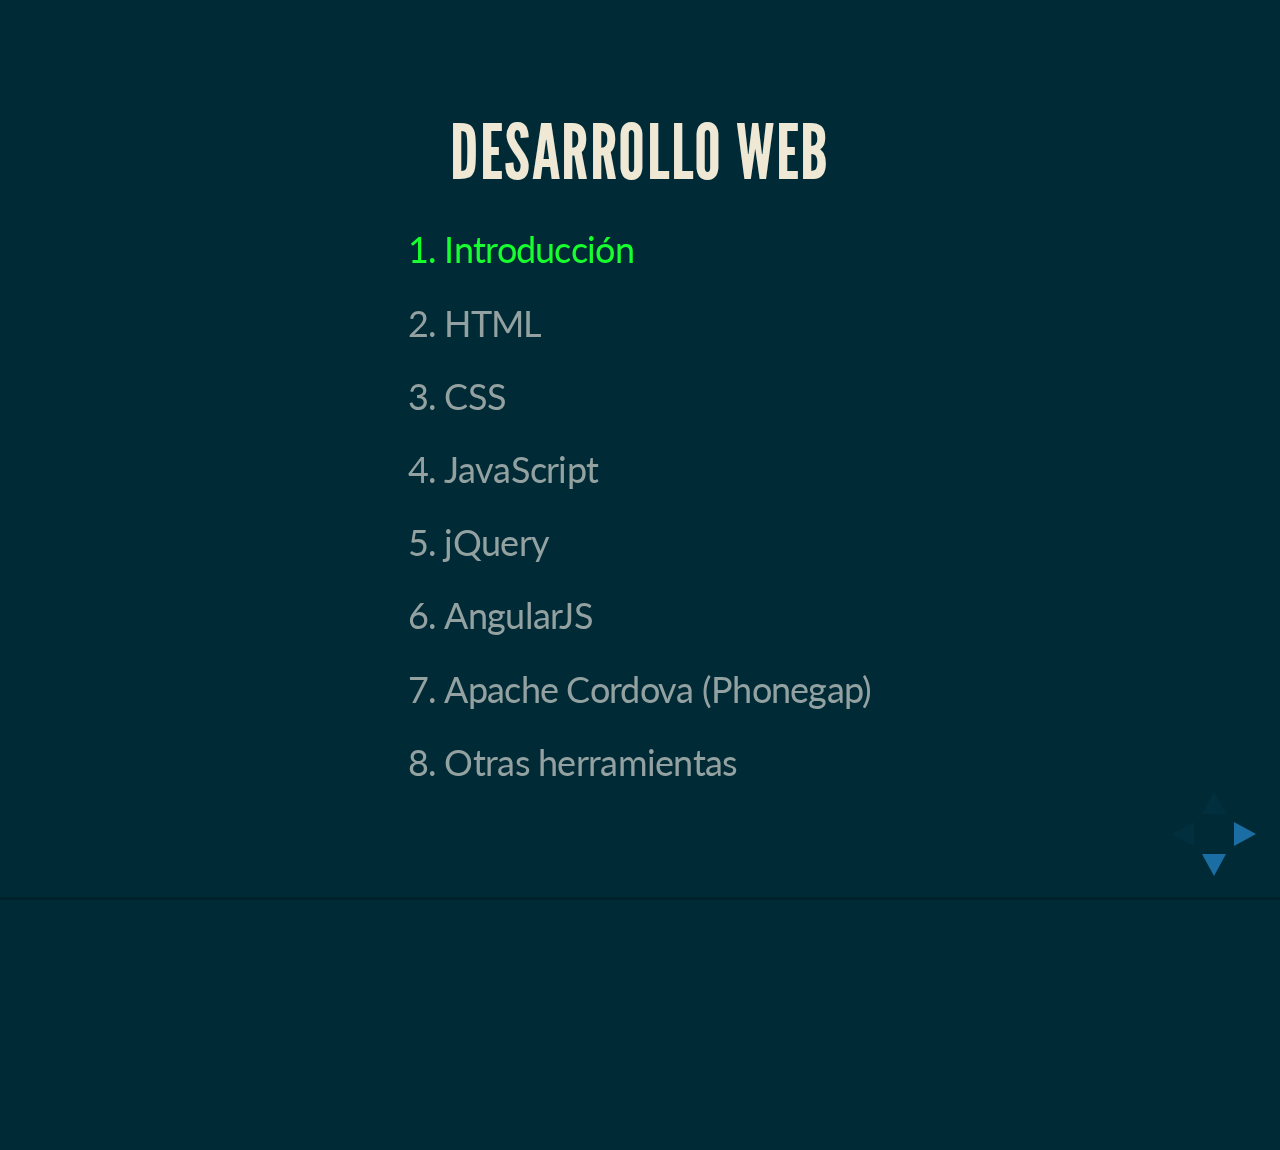
==== commit 14ef38f8: "Agregados los slides faltantes." ====
--- a/ppt/index.html
+++ b/ppt/index.html
@@ -171,7 +171,7 @@
 					</section>
 
 					<section>
-						<img src="img/css.png" alt="HTML">
+						<img src="img/css.png" alt="CSS">
 					</section>
 
 					<section>
@@ -235,7 +235,7 @@
 					</section>
 
 					<section>
-						<img src="img/javascript.png" alt="HTML">
+						<img src="img/javascript.png" alt="JavaScript">
 					</section>
 
 					<section>
@@ -275,6 +275,8 @@
 resultado = factorial(5);
 							</code>
 						</pre>
+
+						<a href="http://localhost:5001/js/" target="_blank">DEMO</a>
 					</section>
 				</section>
 
@@ -294,10 +296,30 @@
 					</section>
 
 					<section>
-						<img src="img/jquery.png" alt="HTML">
+						<img src="img/jquery.png" alt="jQuery">
 						<hr />
 						<a href="http://www.jquery.com">http://www.jquery.com</a>
 					</section>
+
+					<section>
+						<h2>jQuery</h2>
+
+						<p>Se utiliza para simplificar la sintaxis y para evitar problemas de compatibilidad entre navegadores.</p>
+						
+						<pre>
+							<code data-trim style="font-size: 18px; margin-top: 20px;">
+$("button.continue").html( "Next Step...");
+
+var hiddenBox = $( "#banner-message" );
+
+$( "#button-container button" ).on( "click", function( event ) {
+  hiddenBox.show();
+});
+							</code>
+						</pre>
+
+						<a href="http://localhost:5001/jquery/" target="_blank">DEMO</a>
+					</section>
 				</section>
 
 				<section>
@@ -316,10 +338,42 @@
 					</section>
 
 					<section>
-						<img src="img/angularjs.png" alt="HTML">
+						<img src="img/angularjs.png" alt="AngularJS">
 						<hr />
 						<a href="http://www.angularjs.org">http://www.angularjs.org</a>
 					</section>
+
+					<section>
+						<h2>Angular JS</h2>
+
+						<ul>
+							<li>Es un framework JavaScript que ayuda a crear "Single Page App" (SPA).</li>
+
+							<li>Ayuda a estructurar el código separándolo en Módulos que continen Controladores, Directivas, Filtros y Servicios.</li>
+						</ul>
+					</section>
+						
+					<section>
+						<h2>Angular JS</h2>
+						<pre>
+							<code data-trim style="font-size: 18px; margin-top: 20px;">
+&lt;!DOCTYPE html>
+&lt;html ng-app>
+ 	&lt;head>
+		&lt;script src="js/angular.min.js">&lt;/script>
+	&lt;/head>
+	&lt;body>
+		&lt;label>Name:&lt;/label>
+		&lt;input type="text" ng-model="yourName">
+
+		&lt;h1>Hello {{yourName}}!&lt;/h1>
+	&lt;/body>
+&lt;/html>
+							</code>
+						</pre>
+
+						<a href="http://localhost:5001/angularjs/" target="_blank">DEMO</a>
+					</section>
 				</section>
 
 				<section>
@@ -338,10 +392,18 @@
 					</section>
 
 					<section>
-						<img src="img/cordova.png" alt="HTML">
+						<img src="img/cordova.png" alt="Cordova">
 						<hr />
 						<a href="http://cordova.apache.org">http://cordova.apache.org</a>
 					</section>
+
+					<section>
+						<h2>Apache Cordova</h2>
+
+						<p>Es una plataforma para construir aplicaciones móviles nativas utilizando HTML, CSS y JavaScript.</p>
+						
+						<p style="margin-top: 60px; color: #3366CC">- CREAR DEMO -</p>
+					</section>
 				</section>
 
 				<section>
@@ -360,8 +422,45 @@
 					</section>
 
 					<section>
-						<img src="img/html.png" alt="HTML">
-					</section>
+						<h2>Versionado</h2>
+						
+						<div>
+							<img style="width: 400px; padding-top: 80px;" src="img/git.png" alt="Git">
+							<img style="float: left; width: 400px; " src="img/svn.png" alt="SVN">
+						</div>
+					</section>
+
+					<section>
+						<h2>Git</h2>
+						
+						<h3>Github</h3>
+
+						<ul>
+							<li>El repositorio open source más popular.</li>
+							<li>Fácil de utilizar.</li>
+							<li>De forma gratuita sólo permite proyectos open source.</li>
+						</ul>
+
+						<a href="https://github.com/" target="_blank" style="margin-top: 150px;">https://github.com/</a>
+					</section>
+
+					<section>
+						<h2>Git</h2>
+						
+						<h3>Bitbucket</h3>
+
+						<ul>
+							<li>Fácil de utilizar.</li>
+							<li>Permite repositorios privados para un equipo de máximo 10 personas.</li>
+						</ul>
+
+						<a href="https://bitbucket.org/" target="_blank" style="margin-top: 150px;">https://bitbucket.org/</a>
+					</section>
+				</section>
+
+
+				<section>
+					<p>Esta presentación fué hecha con HTML + CSS + JS utilizando la librería <a href="http://lab.hakim.se/reveal-js/" target="_blank">Reveal.js</a></p>
 				</section>
 
 				<section>
@@ -369,7 +468,9 @@
 				</section>
 
 				<section>
-					<h1>Muchas gracias.</h1>
+					<p style="margin-bottom: 50px;">Los ejemplos y la presentación se encuentran subidos en: <a href="https://github.com/ferc/presentacion_web" target="_blank">https://github.com/ferc/presentacion_web</a><p>
+
+					<h2 class="fragment roll-in">Muchas gracias.</h2>
 				</section>
 			</div>
 
--- a/ppt/css/main.css
+++ b/ppt/css/main.css
@@ -91,4 +91,8 @@
 
 .diagram-right {
   width: 40%;
+}
+
+li {
+  margin-bottom: 30px !important;
 }